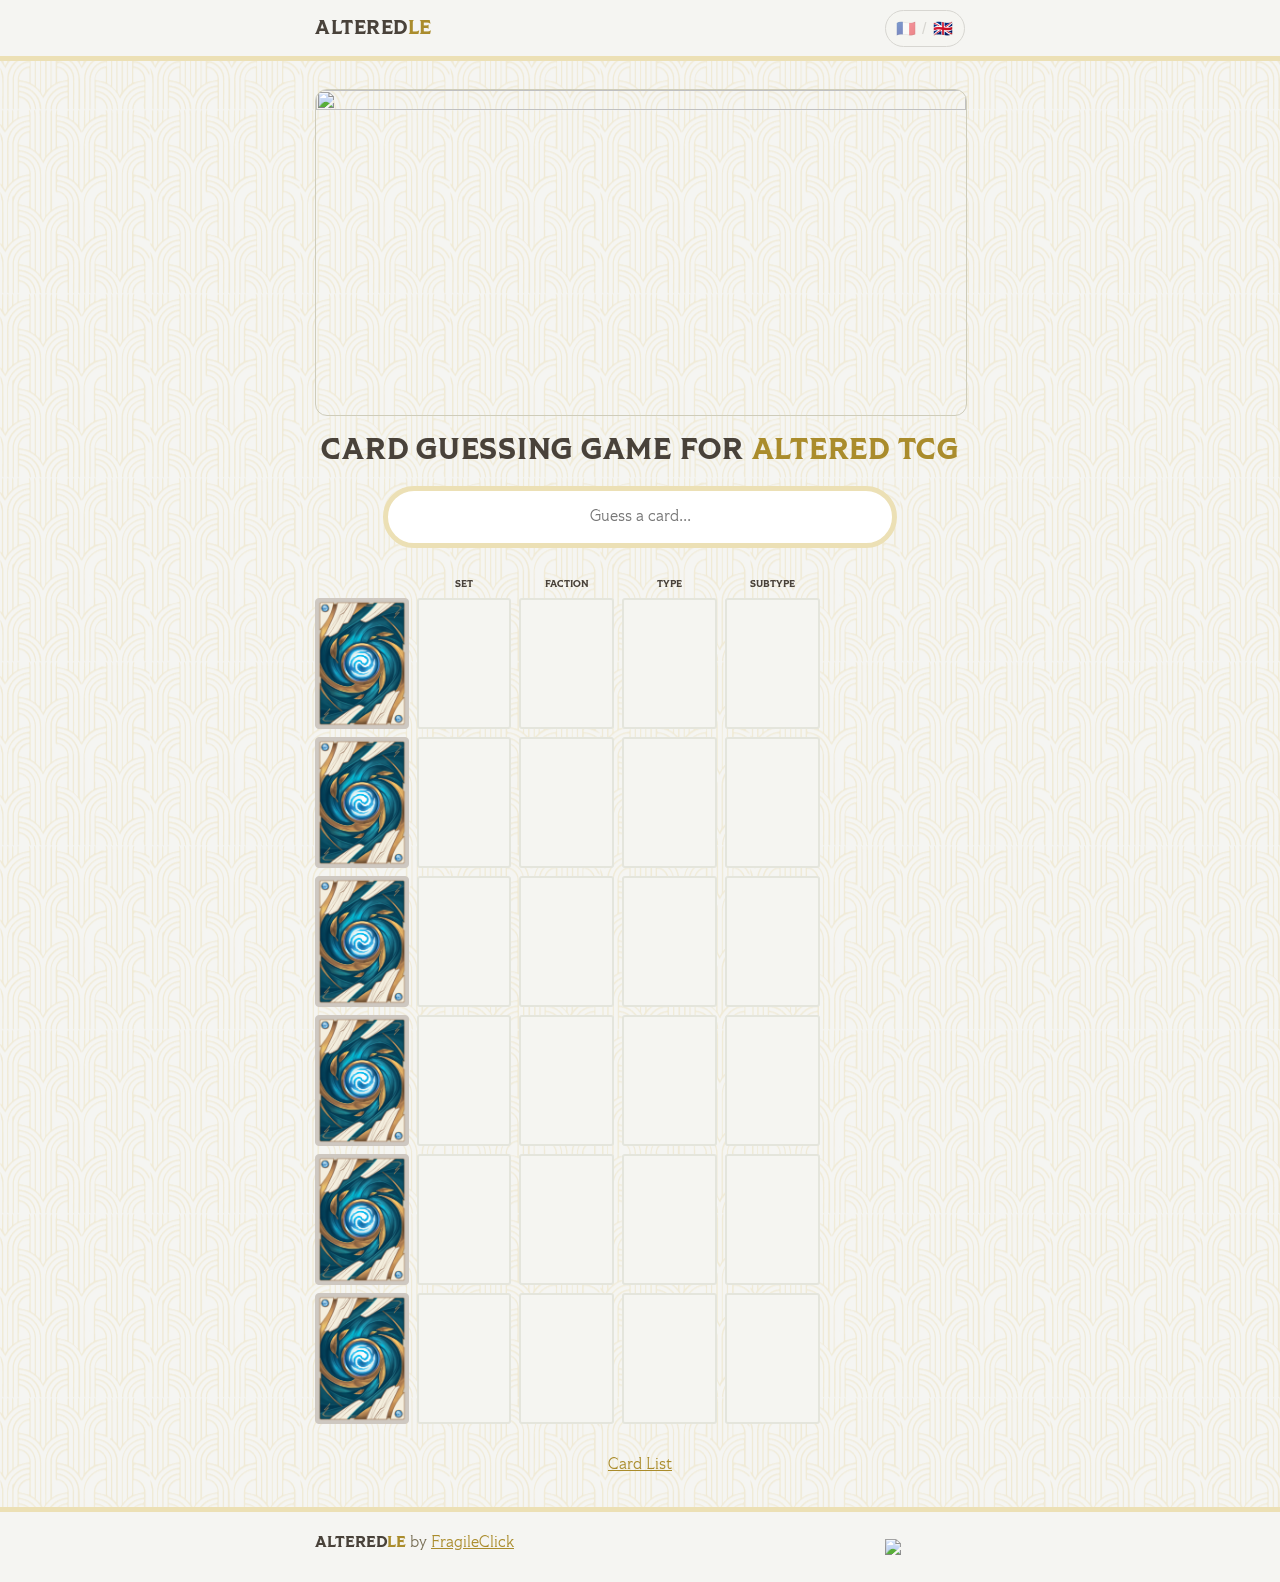
==== index.html @ fe7aeec9 "add true/false icon over card guess + translate player card list hint" ====
<!DOCTYPE html>
<html lang="en">

<head>
  <meta charset="UTF-8">
  <meta name="viewport" content="width=device-width, initial-scale=1, maximum-scale=1">
  <!-- Title & Style -->
  <title>Alteredle</title>
  <link rel="stylesheet" href="assets/style.css">
  <!-- Icons -->
  <link rel="icon" href="assets/icon.svg" type="image/x-icon">
  <link rel="apple-touch-icon" href="assets/icon.png">
  <!-- PWA -->
  <link rel="manifest" href="manifest.json">
  <meta name="mobile-web-app-capable" content="yes">
  <meta name="apple-mobile-web-app-capable" content="yes">
  <meta name="apple-mobile-web-app-title" content="Alteredle">
  <meta name="theme-color" content="#f5f5f1">
  <!-- Link embed summary -->
  <meta property="og:title" content="Alteredle">
  <meta property="og:description" content="Card guessing game for Altered TCG. Jeu de devinettes de cartes pour Altered TCG.">
  <meta property="og:url" content="https://fragileclick.github.io/Alteredle">
  <meta property="og:image" content="https://fragileclick.github.io/Alteredle/docs/banner.jpg">
  <meta name="twitter:card" content="summary_large_image">
</head>
<body>
  <header>
    <div class="header-content">
      <h1 class="title"><span class="title1">Altered</span><span class="title2">le</span></h1>
      <button id="language_toggle" onclick="toggleLanguage()">
        <span id="language_toggle_fr">🇫🇷</span>
        <span> / </span>
        <span id="language_toggle_en">🇬🇧</span>
      </button>
    </div>
  </header>
  <div id="game">
    <img class="banner-img" src="https://cdn.alteredcore.org/illustrations_hd/CORE/ALT_CORE_B_OR_09_C_FRAMELESS_T1.jpg">
    <h1><span id="hero_text" class="title1"></span><span class="title2">Altered TCG</span></h1>
    <div class="player-input">
      <input id="game_search_input" type="text" oninput="player_search(self)">
      <ul id="game_search_autocomplete" class="player-input-autocomplete hidden"></ul>
      <div id="countdown" class="hidden">
        <p id="countdown_title"></p>
        <h1 id="countdown_timer">0h 0m 0s</h1>
      </div>
    </div>
    <div id="gameBoard" class="game-board">

      <!-- HEADER -->
      <div><p class="game-col-header"></p></div>
      <div><p class="game-col-header" id="game_board_header_set"></p></div>
      <div><p class="game-col-header" id="game_board_header_faction"></p></div>
      <div><p class="game-col-header" id="game_board_header_type"></p></div>
      <div><p class="game-col-header" id="game_board_header_subtype"></p></div>
      <!-- ROW 1 -->
      <div id="game_guess_1" class="game-board-cell guess"><img id="game_guess_card_icon_1"><img id="game_guess_card_1" src="assets/cardback.webp"></div>
      <div id="game_tile_set_1" class="game-board-cell set"><img id="game_guess_set_1"></div>
      <div id="game_tile_faction_1" class="game-board-cell faction"><img id="game_guess_faction_1"></div>
      <div id="game_tile_type_1" class="game-board-cell type"><p id="game_guess_type_1"></p></div>
      <div id="game_tile_subtype_1" class="game-board-cell subtype"><p id="game_guess_subtype_1"></p></div>
      <!-- ROW 2 -->
      <div id="game_guess_2" class="game-board-cell guess"><img id="game_guess_card_icon_2"><img id="game_guess_card_2" src="assets/cardback.webp"></div>
      <div id="game_tile_set_2" class="game-board-cell set"><img id="game_guess_set_2"></div>
      <div id="game_tile_faction_2" class="game-board-cell faction"><img id="game_guess_faction_2"></div>
      <div id="game_tile_type_2" class="game-board-cell type"><p id="game_guess_type_2"></p></div>
      <div id="game_tile_subtype_2" class="game-board-cell subtype"><p id="game_guess_subtype_2"></p></div>
      <!-- ROW 3 -->
      <div id="game_guess_3" class="game-board-cell guess"><img id="game_guess_card_icon_3"><img id="game_guess_card_3" src="assets/cardback.webp"></div>
      <div id="game_tile_set_3" class="game-board-cell set"><img id="game_guess_set_3"></div>
      <div id="game_tile_faction_3" class="game-board-cell faction"><img id="game_guess_faction_3"></div>
      <div id="game_tile_type_3" class="game-board-cell type"><p id="game_guess_type_3"></p></div>
      <div id="game_tile_subtype_3" class="game-board-cell subtype"><p id="game_guess_subtype_3"></p></div>
      <!-- ROW 4 -->
      <div id="game_guess_4" class="game-board-cell guess"><img id="game_guess_card_icon_4"><img id="game_guess_card_4" src="assets/cardback.webp"></div>
      <div id="game_tile_set_4" class="game-board-cell set"><img id="game_guess_set_4"></div>
      <div id="game_tile_faction_4" class="game-board-cell faction"><img id="game_guess_faction_4"></div>
      <div id="game_tile_type_4" class="game-board-cell type"><p id="game_guess_type_4"></p></div>
      <div id="game_tile_subtype_4" class="game-board-cell subtype"><p id="game_guess_subtype_4"></p></div>
      <!-- ROW 5 -->
      <div id="game_guess_5" class="game-board-cell guess"><img id="game_guess_card_icon_5"><img id="game_guess_card_5" src="assets/cardback.webp"></div>
      <div id="game_tile_set_5" class="game-board-cell set"><img id="game_guess_set_5"></div>
      <div id="game_tile_faction_5" class="game-board-cell faction"><img id="game_guess_faction_5"></div>
      <div id="game_tile_type_5" class="game-board-cell type"><p id="game_guess_type_5"></p></div>
      <div id="game_tile_subtype_5" class="game-board-cell subtype"><p id="game_guess_subtype_5"></p></div>
      <!-- ROW 6 -->
      <div id="game_guess_6" class="game-board-cell guess"><img id="game_guess_card_icon_6"><img id="game_guess_card_6" src="assets/cardback.webp"></div>
      <div id="game_tile_set_6" class="game-board-cell set"><img id="game_guess_set_6"></div>
      <div id="game_tile_faction_6" class="game-board-cell faction"><img id="game_guess_faction_6"></div>
      <div id="game_tile_type_6" class="game-board-cell type"><p id="game_guess_type_6"></p></div>
      <div id="game_tile_subtype_6" class="game-board-cell subtype"><p id="game_guess_subtype_6"></p></div>

    </div>
    <div><a id="player_hint" href="https://github.com/FragileClick/Alteredle#card-list"></a></div>
    <div id="game_result_success" class="game_result hidden">
      <h1 id="result_title_success" class="title1"></h1>
      <p id="result_subtitle_success"></p>
      <img id="game_result_img_success" src="assets/cardback.webp">
    </div>
    <div id="game_result_failure" class="game_result hidden">
      <h1 id="result_title_failure" class="title1">So close!</h1>
      <p id="result_subtitle_failure"></p>
      <img id="game_result_img_failure" src="assets/cardback.webp">
    </div>
    <div id="share_button" onclick="shareScore()" class="hidden"></div>
  </div>
  <footer>
    <div class="header-content">
      <p><b><span class="title1">ALTERED</span><span class="title2">LE</span></b> <span
          id="footer_attribution_article"></span> <a href="https://github.com/FragileClick/Alteredle" target="_blank" rel="noopener noreferrer">FragileClick</a></p>
      <img src="https://cdn.alteredcore.org/marketing/fan_content/LOGO_ALTERED_BLACK_WATERMARK.png" class="watermark">
    </div>
  </footer>
</body>
<script type="text/javascript" src="js/fuse.js"></script>
<script type="text/javascript" src="js/lib.js"></script>
<script type="text/javascript" src="js/db.js"></script>
<script type="text/javascript" src="js/countdown.js"></script>
<script type="text/javascript" src="js/main.js"></script>
</html>
---- assets/style.css ----
@font-face {
    font-family: Tiller;
    font-style: normal;
    font-weight: 400;
    font-display: swap;
    src: url(font-regular.woff2) format("woff2");
}

@font-face {
    font-family: Tiller;
    font-style: normal;
    font-weight: 600;
    font-display: swap;
    src: url(font-bold.woff2) format("woff2");
}

html {
    background-color: rgb(245, 245, 242);
    font-family: Tiller, sans-serif;
}

body {
    background-position: left bottom;
    background-position-x: left;
    background-position-y: bottom;
    background-repeat: repeat;
    background-image: url(bg.png);
    margin: 0px;
    text-align: center;
}

header {
    position: sticky;
    top: 0;
    width: 100%;
    height: 56px;
    text-align: center;
    align-content: center;
    display: flex;
    justify-content: center;
    align-items: center;
    background-color: rgb(245, 245, 242);
    border-bottom: 5px solid rgb(236, 224, 181);
    z-index: 3;
}

.header-content {
    text-align: center;
    align-content: center;
    display: flex;
    justify-content: center;
    align-items: center;
    width: 650px;
    height: 100%;
    position: relative;
    margin: 0 1em;
}

footer {
    width: 100%;
    height: 70px;
    text-align: center;
    align-content: center;
    display: flex;
    justify-content: center;
    align-items: center;
    background-color: rgb(245, 245, 242);
    border-top: 5px solid rgb(236, 224, 181);
}

footer p {
    transform: translateY(-4px);
    position: absolute;
    left: 0;
}

#game {
    margin: 0 auto;
    padding-top: 1.75em;
    max-width: 650px;
    padding-left: 1em;
    padding-right: 1em;
    padding-bottom: 2em;
    justify-items: center;
}

img {
    width: 100%;
}

.banner-img {
    border-radius: 12px;
    border-width: 1px;
    border-style: solid;
    border-color: #ceccba;
    aspect-ratio: 2;
    object-fit: cover;
    object-position: 0 30%;
}

h1 {
    font-size: 2rem;
    font-weight: 600;
    text-transform: uppercase;
    line-height: 1;
    letter-spacing: .025em;
    color: #49423a;
    font-size: 30px;
}

p {
    color:#786f56;
    margin: 0px;
}

.title {
    font-size: 1.25em;
    position: absolute;
    left: 0;
}
.title1 {
    color: #49423a;
}
.title2 {
    color: #aa8c2c;
}

hr {
    border: 1px solid #49423a;
    border-radius: 20px;
    margin: 2em 0px;
}

.game-board {
    display: grid;
    grid-template-columns: repeat(5, 1fr); 
    gap: 8px;
    margin-top: 7em;
    margin-bottom: 2em;
    max-width: 500px;
}

.game-col-header {
    color: #49423a;
    font-size: 10px;
    font-weight: 600;
}

.game-board-cell {
    border-radius: 3px;
    align-content: center;
    justify-content: center;
    align-items: center;
    border: 2px solid #e4e5dc;
    background-color: #f5f5f1;
    font-size: 8px;
    aspect-ratio: calc(2.5/3.5);

    -webkit-transition: background-color 500ms linear;
    -ms-transition: background-color 500ms linear;
    transition: background-color 500ms linear;
}

.game-board-cell.guess {
    background: none;
    border: none;
    display: flex;
    align-items: center;
    justify-content: center;
    position: static;
}
.game-board-cell.guess img {
    border-radius: 3px;
}
.game-board-cell.guess .icon {
    width: 32px;
    position: absolute;
    border-radius: 100%;
    border-style: solid;
    border-width: 2px;
}

.game-board-cell.set {

}
.game-board-cell.set img {
}
.game-board-cell.faction {
    align-items: start;
}
.game-board-cell.faction img {
    width: 60%;
}
.type {
    text-transform: uppercase;
    font-weight: bold;
    color: #49423a;
}
.subtype {
    text-transform: uppercase;
    font-weight: bold;
    color: #49423a;
}

.player-input {
    justify-items: center;
    position: absolute;
    left: 1em;
    right: 1em;
    z-index: 2;
}

.player-input input {
    width: 92%;
    max-width: 500px;
    height: 50px;
    font-family: 'Tiller';
    border: 5px solid rgb(236, 224, 181);
    border-radius: 50px;
    text-align: center;
    font-size: 16px;
}

.player-input-autocomplete {
    width: 83%;
    max-width: 400px;
    list-style: none;
    padding: 0px;
    margin: -1px auto 0 auto;
    border: 4px solid rgb(236, 224, 181);
    border-top: 0;
}

.player-input-autocomplete li {
    align-content: center;
    background-color: rgb(245, 245, 242);
    cursor: pointer;
    cursor: pointer;
    padding: 7px;
    display: flex;
    gap: 14px;
    align-items: center;
    height: 60px;
}

.player-input-autocomplete li.selected {
    background-color: #e4e5dc;
}
.player-input-autocomplete li:hover {
    background-color: #e4e5dc;
}
.player-input-autocomplete li img {
    width: 40px;
    object-fit: contain;
    object-position: center center;
}

.hidden {
    display: none;
}

.translucent {
    filter: opacity(0.5);
}

input:focus,
select:focus,
textarea:focus,
button:focus {
    outline: none;
}

.true {
    background-color: #c8ecc8;
    border-color: #4d844d;
}
.false {
    background-color: #f1c0c0;
    border-color: #c73d3d;
}
.partial {
    background-color: #f1f1c0;
    border-color: #c7c03d;
}

.game_result img {
    max-width: 350px;
    border-radius: 14px;
    filter: drop-shadow(0 0 0.75rem gray);
}
.game_result h1 {
    margin-bottom: 0px;
}
.game_result p {
    margin: 8px 0 1.5em 0;
}
#countdown h1 {
    margin: 8px 0;
}
#countdown p {
    margin: 0 0 8px 0;
}

a {
    color: #aa8c2c;
}

.watermark {
    width: 80px;
    margin-left: 0.25em;
    position: absolute;
    right: 0;
}

#language_toggle {
    border: 1px solid #d7d6d1;
    border-radius: 4em;
    background-color: #f5f5f1;
    color: #d7d6d1;
    cursor: pointer;
    position: absolute;
    right: 0;
    font-size: 16px;
    padding: 8px 10px;
    letter-spacing: 1px;
}

#language_toggle:hover {
    background-color: #ecebe8;
}

#share_button {
    border: 4px solid #e4e5dc;
    color: #625948;
    padding: .625rem 1.25rem;
    background-color: #f5f5f1;
    font-weight: bold;
    padding: 12px 24px;
    border-radius: 16px 8px;
    cursor: pointer;
    -webkit-transition: border-radius 200ms linear;
    -ms-transition: border-radius 200ms linear;
    transition: border-radius 200ms linear;
    margin-top: 1.5em;
}
#share_button:hover {
    border-color: #e5cf87;
    border-top-left-radius: 3px;
    border-bottom-right-radius: 3px;
}
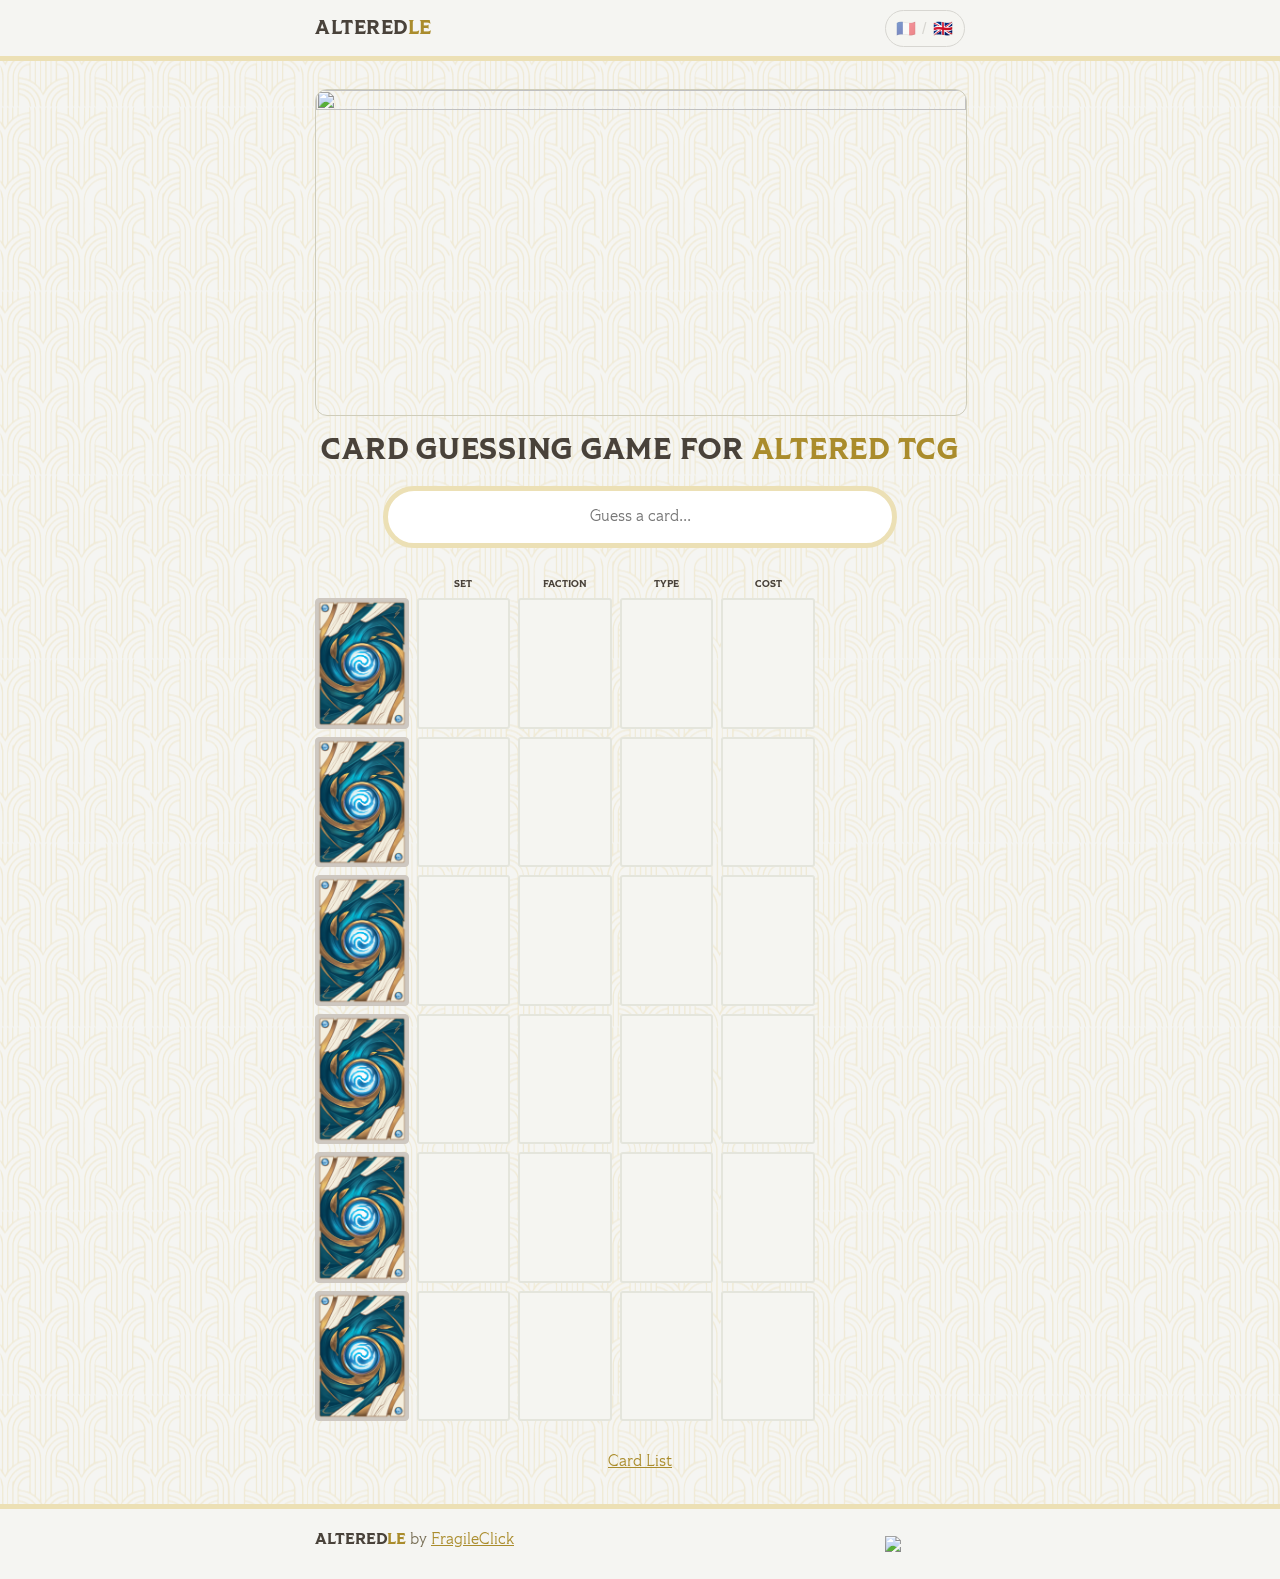
==== commit 98f74050: "add hand/reserve cost + type combo tile + code refactor" ====
--- a/index.html
+++ b/index.html
@@ -10,6 +10,7 @@
   <!-- Icons -->
   <link rel="icon" href="assets/icon.svg" type="image/x-icon">
   <link rel="apple-touch-icon" href="assets/icon.png">
+  <link rel="stylesheet" href="/assets/alteredicons.css">
   <!-- PWA -->
   <link rel="manifest" href="manifest.json">
   <meta name="mobile-web-app-capable" content="yes">
@@ -36,7 +37,7 @@
   </header>
   <div id="game">
     <img class="banner-img" src="https://cdn.alteredcore.org/illustrations_hd/CORE/ALT_CORE_B_OR_09_C_FRAMELESS_T1.jpg">
-    <h1><span id="hero_text" class="title1"></span><span class="title2">Altered TCG</span></h1>
+    <h1 id="hero_text_title"><span id="hero_text" class="title1"></span><span class="title2">Altered TCG</span></h1>
     <div class="player-input">
       <input id="game_search_input" type="text" oninput="player_search(self)">
       <ul id="game_search_autocomplete" class="player-input-autocomplete hidden"></ul>
@@ -45,50 +46,7 @@
         <h1 id="countdown_timer">0h 0m 0s</h1>
       </div>
     </div>
-    <div id="gameBoard" class="game-board">
-
-      <!-- HEADER -->
-      <div><p class="game-col-header"></p></div>
-      <div><p class="game-col-header" id="game_board_header_set"></p></div>
-      <div><p class="game-col-header" id="game_board_header_faction"></p></div>
-      <div><p class="game-col-header" id="game_board_header_type"></p></div>
-      <div><p class="game-col-header" id="game_board_header_subtype"></p></div>
-      <!-- ROW 1 -->
-      <div id="game_guess_1" class="game-board-cell guess"><img id="game_guess_card_icon_1"><img id="game_guess_card_1" src="assets/cardback.webp"></div>
-      <div id="game_tile_set_1" class="game-board-cell set"><img id="game_guess_set_1"></div>
-      <div id="game_tile_faction_1" class="game-board-cell faction"><img id="game_guess_faction_1"></div>
-      <div id="game_tile_type_1" class="game-board-cell type"><p id="game_guess_type_1"></p></div>
-      <div id="game_tile_subtype_1" class="game-board-cell subtype"><p id="game_guess_subtype_1"></p></div>
-      <!-- ROW 2 -->
-      <div id="game_guess_2" class="game-board-cell guess"><img id="game_guess_card_icon_2"><img id="game_guess_card_2" src="assets/cardback.webp"></div>
-      <div id="game_tile_set_2" class="game-board-cell set"><img id="game_guess_set_2"></div>
-      <div id="game_tile_faction_2" class="game-board-cell faction"><img id="game_guess_faction_2"></div>
-      <div id="game_tile_type_2" class="game-board-cell type"><p id="game_guess_type_2"></p></div>
-      <div id="game_tile_subtype_2" class="game-board-cell subtype"><p id="game_guess_subtype_2"></p></div>
-      <!-- ROW 3 -->
-      <div id="game_guess_3" class="game-board-cell guess"><img id="game_guess_card_icon_3"><img id="game_guess_card_3" src="assets/cardback.webp"></div>
-      <div id="game_tile_set_3" class="game-board-cell set"><img id="game_guess_set_3"></div>
-      <div id="game_tile_faction_3" class="game-board-cell faction"><img id="game_guess_faction_3"></div>
-      <div id="game_tile_type_3" class="game-board-cell type"><p id="game_guess_type_3"></p></div>
-      <div id="game_tile_subtype_3" class="game-board-cell subtype"><p id="game_guess_subtype_3"></p></div>
-      <!-- ROW 4 -->
-      <div id="game_guess_4" class="game-board-cell guess"><img id="game_guess_card_icon_4"><img id="game_guess_card_4" src="assets/cardback.webp"></div>
-      <div id="game_tile_set_4" class="game-board-cell set"><img id="game_guess_set_4"></div>
-      <div id="game_tile_faction_4" class="game-board-cell faction"><img id="game_guess_faction_4"></div>
-      <div id="game_tile_type_4" class="game-board-cell type"><p id="game_guess_type_4"></p></div>
-      <div id="game_tile_subtype_4" class="game-board-cell subtype"><p id="game_guess_subtype_4"></p></div>
-      <!-- ROW 5 -->
-      <div id="game_guess_5" class="game-board-cell guess"><img id="game_guess_card_icon_5"><img id="game_guess_card_5" src="assets/cardback.webp"></div>
-      <div id="game_tile_set_5" class="game-board-cell set"><img id="game_guess_set_5"></div>
-      <div id="game_tile_faction_5" class="game-board-cell faction"><img id="game_guess_faction_5"></div>
-      <div id="game_tile_type_5" class="game-board-cell type"><p id="game_guess_type_5"></p></div>
-      <div id="game_tile_subtype_5" class="game-board-cell subtype"><p id="game_guess_subtype_5"></p></div>
-      <!-- ROW 6 -->
-      <div id="game_guess_6" class="game-board-cell guess"><img id="game_guess_card_icon_6"><img id="game_guess_card_6" src="assets/cardback.webp"></div>
-      <div id="game_tile_set_6" class="game-board-cell set"><img id="game_guess_set_6"></div>
-      <div id="game_tile_faction_6" class="game-board-cell faction"><img id="game_guess_faction_6"></div>
-      <div id="game_tile_type_6" class="game-board-cell type"><p id="game_guess_type_6"></p></div>
-      <div id="game_tile_subtype_6" class="game-board-cell subtype"><p id="game_guess_subtype_6"></p></div>
+    <div id="game_board" class="game-board">
 
     </div>
     <div><a id="player_hint" href="https://github.com/FragileClick/Alteredle#card-list"></a></div>
--- a/assets/style.css
+++ b/assets/style.css
@@ -78,8 +78,8 @@
     margin: 0 auto;
     padding-top: 1.75em;
     max-width: 650px;
-    padding-left: 1em;
-    padding-right: 1em;
+    padding-left: 0.75em;
+    padding-right: 0.75em;
     padding-bottom: 2em;
     justify-items: center;
 }
@@ -124,16 +124,18 @@
 .title2 {
     color: #aa8c2c;
 }
-
 hr {
     border: 1px solid #49423a;
     border-radius: 20px;
     margin: 2em 0px;
 }
+#hero_text_title {
+    padding: 0 5px;
+}
 
 .game-board {
     display: grid;
-    grid-template-columns: repeat(5, 1fr); 
+    grid-template-columns: repeat(5, 1fr);
     gap: 8px;
     margin-top: 7em;
     margin-bottom: 2em;
@@ -144,6 +146,7 @@
     color: #49423a;
     font-size: 10px;
     font-weight: 600;
+    text-transform: uppercase;
 }
 
 .game-board-cell {
@@ -153,53 +156,68 @@
     align-items: center;
     border: 2px solid #e4e5dc;
     background-color: #f5f5f1;
-    font-size: 8px;
-    aspect-ratio: calc(2.5/3.5);
-
-    -webkit-transition: background-color 500ms linear;
-    -ms-transition: background-color 500ms linear;
-    transition: background-color 500ms linear;
+    font-size: 7px;
+    /* aspect-ratio: calc(2.5/3.5); */
+    overflow: hidden;
 }
 
 .game-board-cell.guess {
+    display: flex;
+    align-items: center;
+    justify-content: center;
+    position: relative;
+    text-transform: uppercase;
+    font-weight: bold;
     background: none;
     border: none;
-    display: flex;
-    align-items: center;
-    justify-content: center;
-    position: static;
+
 }
 .game-board-cell.guess img {
     border-radius: 3px;
 }
 .game-board-cell.guess .icon {
-    width: 32px;
+    width: 28px;
     position: absolute;
     border-radius: 100%;
     border-style: solid;
     border-width: 2px;
 }
-
-.game-board-cell.set {
-
-}
 .game-board-cell.set img {
+    filter: drop-shadow(0px 0px 2px gray);
 }
 .game-board-cell.faction {
     align-items: start;
 }
 .game-board-cell.faction img {
-    width: 60%;
-}
-.type {
+    width: 70%;
+    filter: drop-shadow(0px 0px 2px gray);
+}
+.game-board-cell.type .container {
+    display: grid;
+    grid-template-columns: 1fr;
+    height: 100%;
+    width: 100%;
+}
+.game-board-cell.type .container p {
     text-transform: uppercase;
     font-weight: bold;
     color: #49423a;
-}
-.subtype {
-    text-transform: uppercase;
+    align-content: center;
+    font-size: 9px;
+}
+.game-board-cell.cost .container {
+    display: grid;
+    grid-template-columns: 1fr;
+    height: 100%;
+    width: 100%;
+}
+.cost_value {
+    font-size: 16px;
     font-weight: bold;
     color: #49423a;
+    text-transform: uppercase;
+    align-content: center;
+    letter-spacing: 3px;
 }
 
 .player-input {
@@ -281,6 +299,9 @@
 .partial {
     background-color: #f1f1c0;
     border-color: #c7c03d;
+}
+.neither {
+    border-color: #786f56;
 }
 
 .game_result img {
@@ -347,4 +368,4 @@
     border-color: #e5cf87;
     border-top-left-radius: 3px;
     border-bottom-right-radius: 3px;
-}+}
--- a/assets/alteredicons.css
+++ b/assets/alteredicons.css
@@ -0,0 +1,252 @@
+@charset "utf-8";
+
+.fa-kit.fa-alt-wchampion,
+.fak.fa-alt-wchampion {
+  --fa: "\e038";
+}
+.fa-kit.fa-alt-wchampion2,
+.fak.fa-alt-wchampion2 {
+  --fa: "\e039";
+}
+.fa-kit.fa-altered-0,
+.fak.fa-altered-0 {
+  --fa: "\e022";
+}
+.fa-kit.fa-altered-1,
+.fak.fa-altered-1 {
+  --fa: "\e01b";
+}
+.fa-kit.fa-altered-2,
+.fak.fa-altered-2 {
+  --fa: "\e01a";
+}
+.fa-kit.fa-altered-3,
+.fak.fa-altered-3 {
+  --fa: "\e019";
+}
+.fa-kit.fa-altered-4,
+.fak.fa-altered-4 {
+  --fa: "\e020";
+}
+.fa-kit.fa-altered-5,
+.fak.fa-altered-5 {
+  --fa: "\e01c";
+}
+.fa-kit.fa-altered-6,
+.fak.fa-altered-6 {
+  --fa: "\e01e";
+}
+.fa-kit.fa-altered-7,
+.fak.fa-altered-7 {
+  --fa: "\e01d";
+}
+.fa-kit.fa-altered-8,
+.fak.fa-altered-8 {
+  --fa: "\e01f";
+}
+.fa-kit.fa-altered-9,
+.fak.fa-altered-9 {
+  --fa: "\e021";
+}
+.fa-kit.fa-altered-a,
+.fak.fa-altered-a {
+  --fa: "\e02e";
+}
+.fa-kit.fa-altered-c,
+.fak.fa-altered-c {
+  --fa: "\e028";
+}
+.fa-kit.fa-altered-d,
+.fak.fa-altered-d {
+  --fa: "\e029";
+}
+.fa-kit.fa-altered-f,
+.fak.fa-altered-f {
+  --fa: "\e030";
+}
+.fa-kit.fa-altered-g,
+.fak.fa-altered-g {
+  --fa: "\e033";
+}
+.fa-kit.fa-altered-h,
+.fak.fa-altered-h {
+  --fa: "\e023";
+}
+.fa-kit.fa-altered-i,
+.fak.fa-altered-i {
+  --fa: "\e02f";
+}
+.fa-kit.fa-altered-j,
+.fak.fa-altered-j {
+  --fa: "\e026";
+}
+.fa-kit.fa-altered-k,
+.fak.fa-altered-k {
+  --fa: "\e031";
+}
+.fa-kit.fa-altered-l,
+.fak.fa-altered-l {
+  --fa: "\e032";
+}
+.fa-kit.fa-altered-m,
+.fak.fa-altered-m {
+  --fa: "\e025";
+}
+.fa-kit.fa-altered-o,
+.fak.fa-altered-o {
+  --fa: "\e02d";
+}
+.fa-kit.fa-altered-p,
+.fak.fa-altered-p {
+  --fa: "\e02a";
+}
+.fa-kit.fa-altered-r,
+.fak.fa-altered-r {
+  --fa: "\e024";
+}
+.fa-kit.fa-altered-swirl,
+.fak.fa-altered-swirl {
+  --fa: "\e015";
+}
+.fa-kit.fa-altered-t,
+.fak.fa-altered-t {
+  --fa: "\e027";
+}
+.fa-kit.fa-altered-v,
+.fak.fa-altered-v {
+  --fa: "\e037";
+}
+.fa-kit.fa-altered-x,
+.fak.fa-altered-x {
+  --fa: "\e02c";
+}
+.fa-kit.fa-altered-z,
+.fak.fa-altered-z {
+  --fa: "\e034";
+}
+.fa-kit.fa-ax,
+.fak.fa-ax {
+  --fa: "\e007";
+}
+.fa-kit.fa-bga,
+.fak.fa-bga {
+  --fa: "\e011";
+}
+.fa-kit.fa-bgg-social,
+.fak.fa-bgg-social {
+  --fa: "\e00d";
+}
+.fa-kit.fa-booster-pack,
+.fak.fa-booster-pack {
+  --fa: "\e013";
+}
+.fa-kit.fa-br,
+.fak.fa-br {
+  --fa: "\e008";
+}
+.fa-kit.fa-collection,
+.fak.fa-collection {
+  --fa: "\e017";
+}
+.fa-kit.fa-display-box,
+.fak.fa-display-box {
+  --fa: "\e014";
+}
+.fa-kit.fa-ext-coreset,
+.fak.fa-ext-coreset {
+  --fa: "\e00f";
+}
+.fa-kit.fa-ext-kickstarter,
+.fak.fa-ext-kickstarter {
+  --fa: "\e00e";
+}
+.fa-kit.fa-gamegenic,
+.fak.fa-gamegenic {
+  --fa: "\e012";
+}
+.fa-kit.fa-ks-set-icon,
+.fak.fa-ks-set-icon {
+  --fa: "\e016";
+}
+.fa-kit.fa-ly,
+.fak.fa-ly {
+  --fa: "\e009";
+}
+.fa-kit.fa-mobile-notch-haptic,
+.fak.fa-mobile-notch-haptic {
+  --fa: "\e035";
+}
+.fa-kit.fa-mu,
+.fak.fa-mu {
+  --fa: "\e00a";
+}
+.fa-kit.fa-nej,
+.fak.fa-nej {
+  --fa: "\e03f";
+}
+.fa-kit.fa-or,
+.fak.fa-or {
+  --fa: "\e00b";
+}
+.fa-kit.fa-roc,
+.fak.fa-roc {
+  --fa: "\e03e";
+}
+.fa-kit.fa-sdu,
+.fak.fa-sdu {
+  --fa: "\e03d";
+}
+.fa-kit.fa-sky,
+.fak.fa-sky {
+  --fa: "\e03b";
+}
+.fa-kit.fa-starter-deck,
+.fak.fa-starter-deck {
+  --fa: "\e010";
+}
+.fa-kit.fa-tbf,
+.fak.fa-tbf {
+  --fa: "\e036";
+}
+.fa-kit.fa-wfm,
+.fak.fa-wfm {
+  --fa: "\e03a";
+}
+.fa-kit.fa-yz,
+.fak.fa-yz {
+  --fa: "\e00c";
+}
+.fa-kit,
+.fak {
+  --fa-family: "Font Awesome Kit";
+  --fa-style: 400;
+  --_fa-family: var(--fa-family, var(--fa-style-family, "Font Awesome Kit"));
+  -webkit-font-smoothing: antialiased;
+  -moz-osx-font-smoothing: grayscale;
+  display: var(--fa-display, inline-block);
+  font-family: var(--_fa-family);
+  font-style: normal;
+  font-synthesis: none;
+  font-variant: normal;
+  font-weight: var(--fa-style, 400);
+  line-height: 1;
+  text-align: center;
+  text-rendering: auto;
+  width: var(--fa-width, 1.25em);
+}
+.fa-kit:before,
+.fak:before {
+  content: var(--fa) / "";
+}
+@supports not (content: ""/"") {
+  .fa-kit:before,
+  .fak:before {
+    content: var(--fa);
+  }
+}
+@font-face {
+  font-family: Font Awesome Kit;
+  font-style: normal;
+  font-display: swap;
+  src: url("[data-uri]") format("woff2");
+}
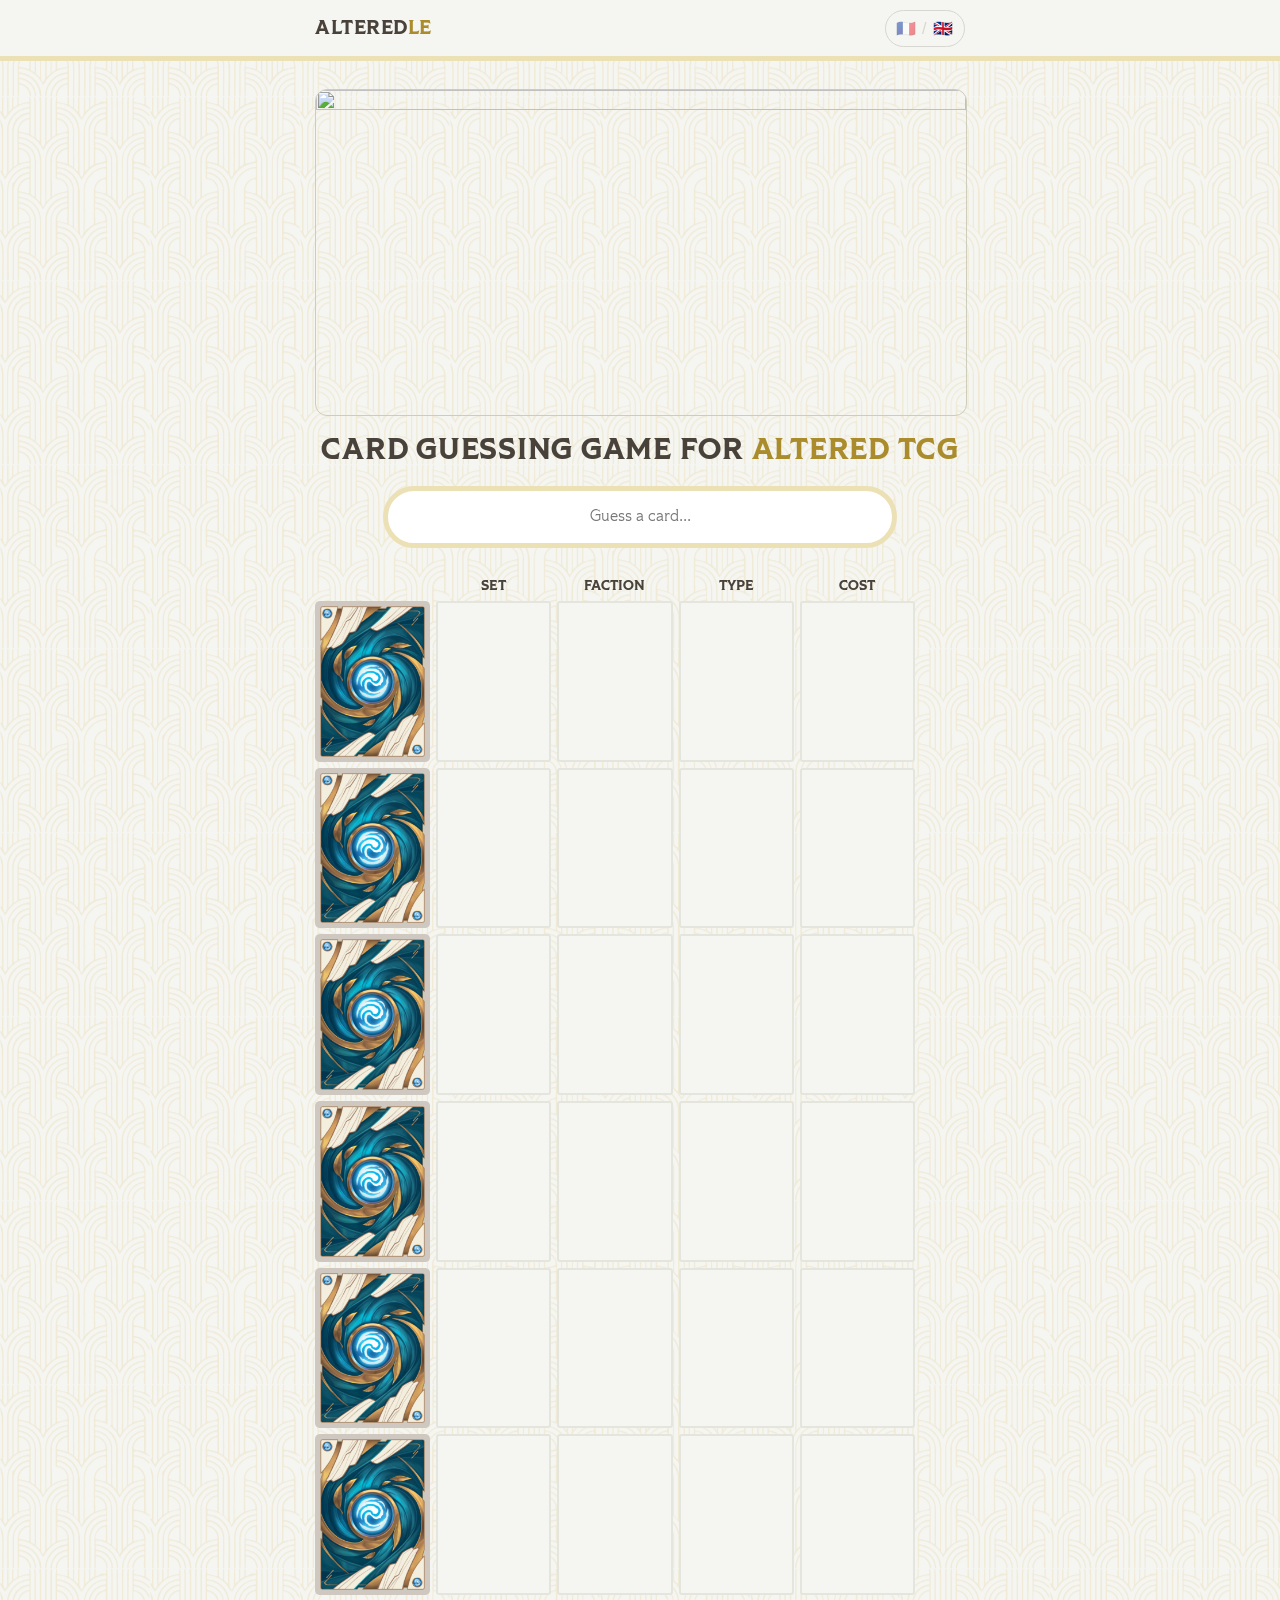
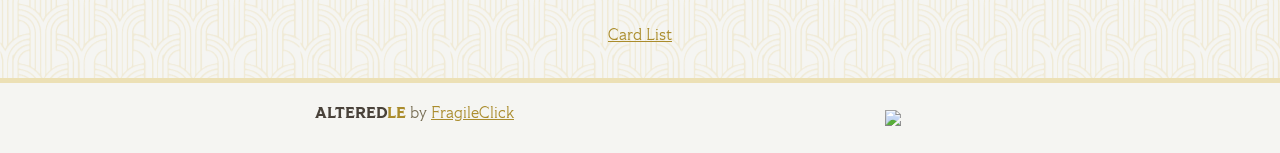
==== commit 6361e661: "implement share button + re-add card icons" ====
--- a/index.html
+++ b/index.html
@@ -10,7 +10,7 @@
   <!-- Icons -->
   <link rel="icon" href="assets/icon.svg" type="image/x-icon">
   <link rel="apple-touch-icon" href="assets/icon.png">
-  <link rel="stylesheet" href="/assets/alteredicons.css">
+  <link rel="stylesheet" href="assets/alteredicons.css">
   <!-- PWA -->
   <link rel="manifest" href="manifest.json">
   <meta name="mobile-web-app-capable" content="yes">
@@ -60,7 +60,7 @@
       <p id="result_subtitle_failure"></p>
       <img id="game_result_img_failure" src="assets/cardback.webp">
     </div>
-    <div id="share_button" onclick="shareScore()" class="hidden"></div>
+    <button id="share_button" class="hidden"><p id="share_button_text"></p></button>
   </div>
   <footer>
     <div class="header-content">
--- a/assets/style.css
+++ b/assets/style.css
@@ -136,15 +136,15 @@
 .game-board {
     display: grid;
     grid-template-columns: repeat(5, 1fr);
-    gap: 8px;
+    gap: 6px;
     margin-top: 7em;
     margin-bottom: 2em;
-    max-width: 500px;
+    max-width: 600px;
 }
 
 .game-col-header {
     color: #49423a;
-    font-size: 10px;
+    font-size: clamp(10px, 2cqw, 14px);
     font-weight: 600;
     text-transform: uppercase;
 }
@@ -176,7 +176,7 @@
     border-radius: 3px;
 }
 .game-board-cell.guess .icon {
-    width: 28px;
+    width: 40%;
     position: absolute;
     border-radius: 100%;
     border-style: solid;
@@ -203,7 +203,8 @@
     font-weight: bold;
     color: #49423a;
     align-content: center;
-    font-size: 9px;
+    font-size: clamp(8px, 2cqw, 14px);
+    padding: 2px;
 }
 .game-board-cell.cost .container {
     display: grid;
@@ -212,12 +213,12 @@
     width: 100%;
 }
 .cost_value {
-    font-size: 16px;
+    font-size: clamp(14px, 2.5cqw, 20px);
     font-weight: bold;
     color: #49423a;
     text-transform: uppercase;
     align-content: center;
-    letter-spacing: 3px;
+    letter-spacing: 2px;
 }
 
 .player-input {
@@ -369,3 +370,6 @@
     border-top-left-radius: 3px;
     border-bottom-right-radius: 3px;
 }
+#share_button_text {
+    font-family: Tiller;
+}
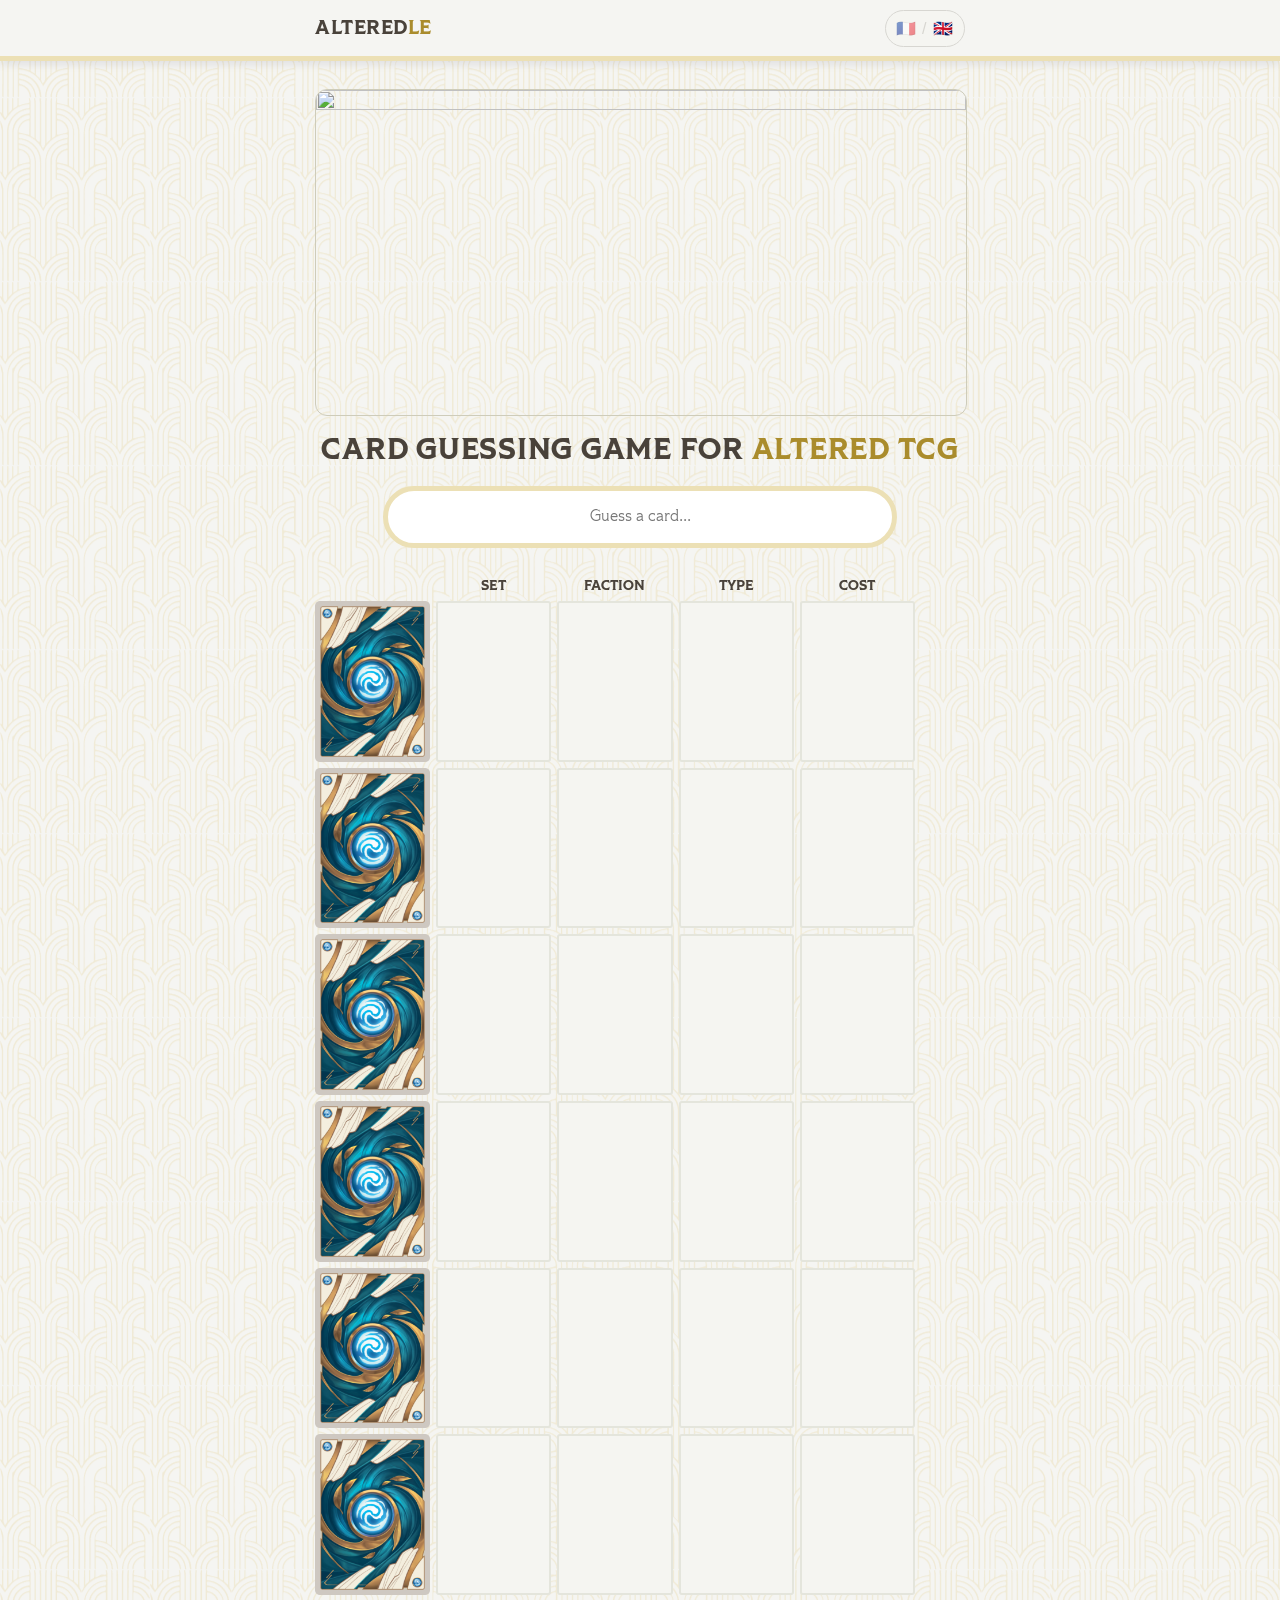
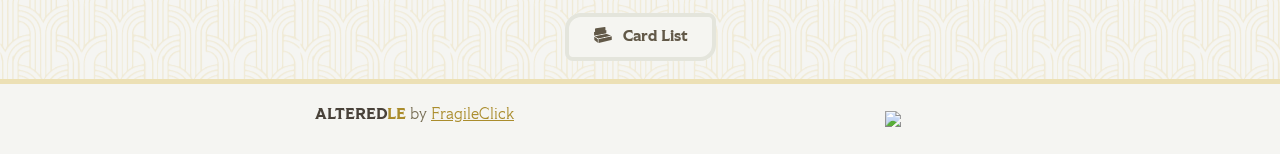
==== commit d27f1e6a: "add header dropshadow + style card list & share buttons + icons" ====
--- a/index.html
+++ b/index.html
@@ -47,9 +47,8 @@
       </div>
     </div>
     <div id="game_board" class="game-board">
-
     </div>
-    <div><a id="player_hint" href="https://github.com/FragileClick/Alteredle#card-list"></a></div>
+    <div><a id="player_hint" class="altered_button" href="https://github.com/FragileClick/Alteredle#card-list"></a></div>
     <div id="game_result_success" class="game_result hidden">
       <h1 id="result_title_success" class="title1"></h1>
       <p id="result_subtitle_success"></p>
@@ -60,7 +59,7 @@
       <p id="result_subtitle_failure"></p>
       <img id="game_result_img_failure" src="assets/cardback.webp">
     </div>
-    <button id="share_button" class="hidden"><p id="share_button_text"></p></button>
+    <button id="share_button" class="altered_button hidden"><p id="share_button_text" class="altered_button_text"></p></button>
   </div>
   <footer>
     <div class="header-content">
--- a/assets/style.css
+++ b/assets/style.css
@@ -42,6 +42,10 @@
     background-color: rgb(245, 245, 242);
     border-bottom: 5px solid rgb(236, 224, 181);
     z-index: 3;
+
+    box-shadow: var(--tw-ring-offset-shadow, 0 0 #0000), var(--tw-ring-shadow, 0 0 #0000), var(--tw-shadow);
+    --tw-shadow: 0px 4px 8px 0px rgba(16, 24, 64, .08);
+    --tw-shadow-colored: 0px 4px 8px 0px var(--tw-shadow-color);
 }
 
 .header-content {
@@ -351,7 +355,7 @@
     background-color: #ecebe8;
 }
 
-#share_button {
+.altered_button {
     border: 4px solid #e4e5dc;
     color: #625948;
     padding: .625rem 1.25rem;
@@ -364,12 +368,17 @@
     -ms-transition: border-radius 200ms linear;
     transition: border-radius 200ms linear;
     margin-top: 1.5em;
-}
-#share_button:hover {
+    text-decoration: none;
+}
+.altered_button:hover {
     border-color: #e5cf87;
     border-top-left-radius: 3px;
     border-bottom-right-radius: 3px;
 }
-#share_button_text {
+.altered_button_text {
     font-family: Tiller;
-}
+    font-size: clamp(14px, 2cqw, 16px);
+}
+i {
+    margin-right: 6px;
+}
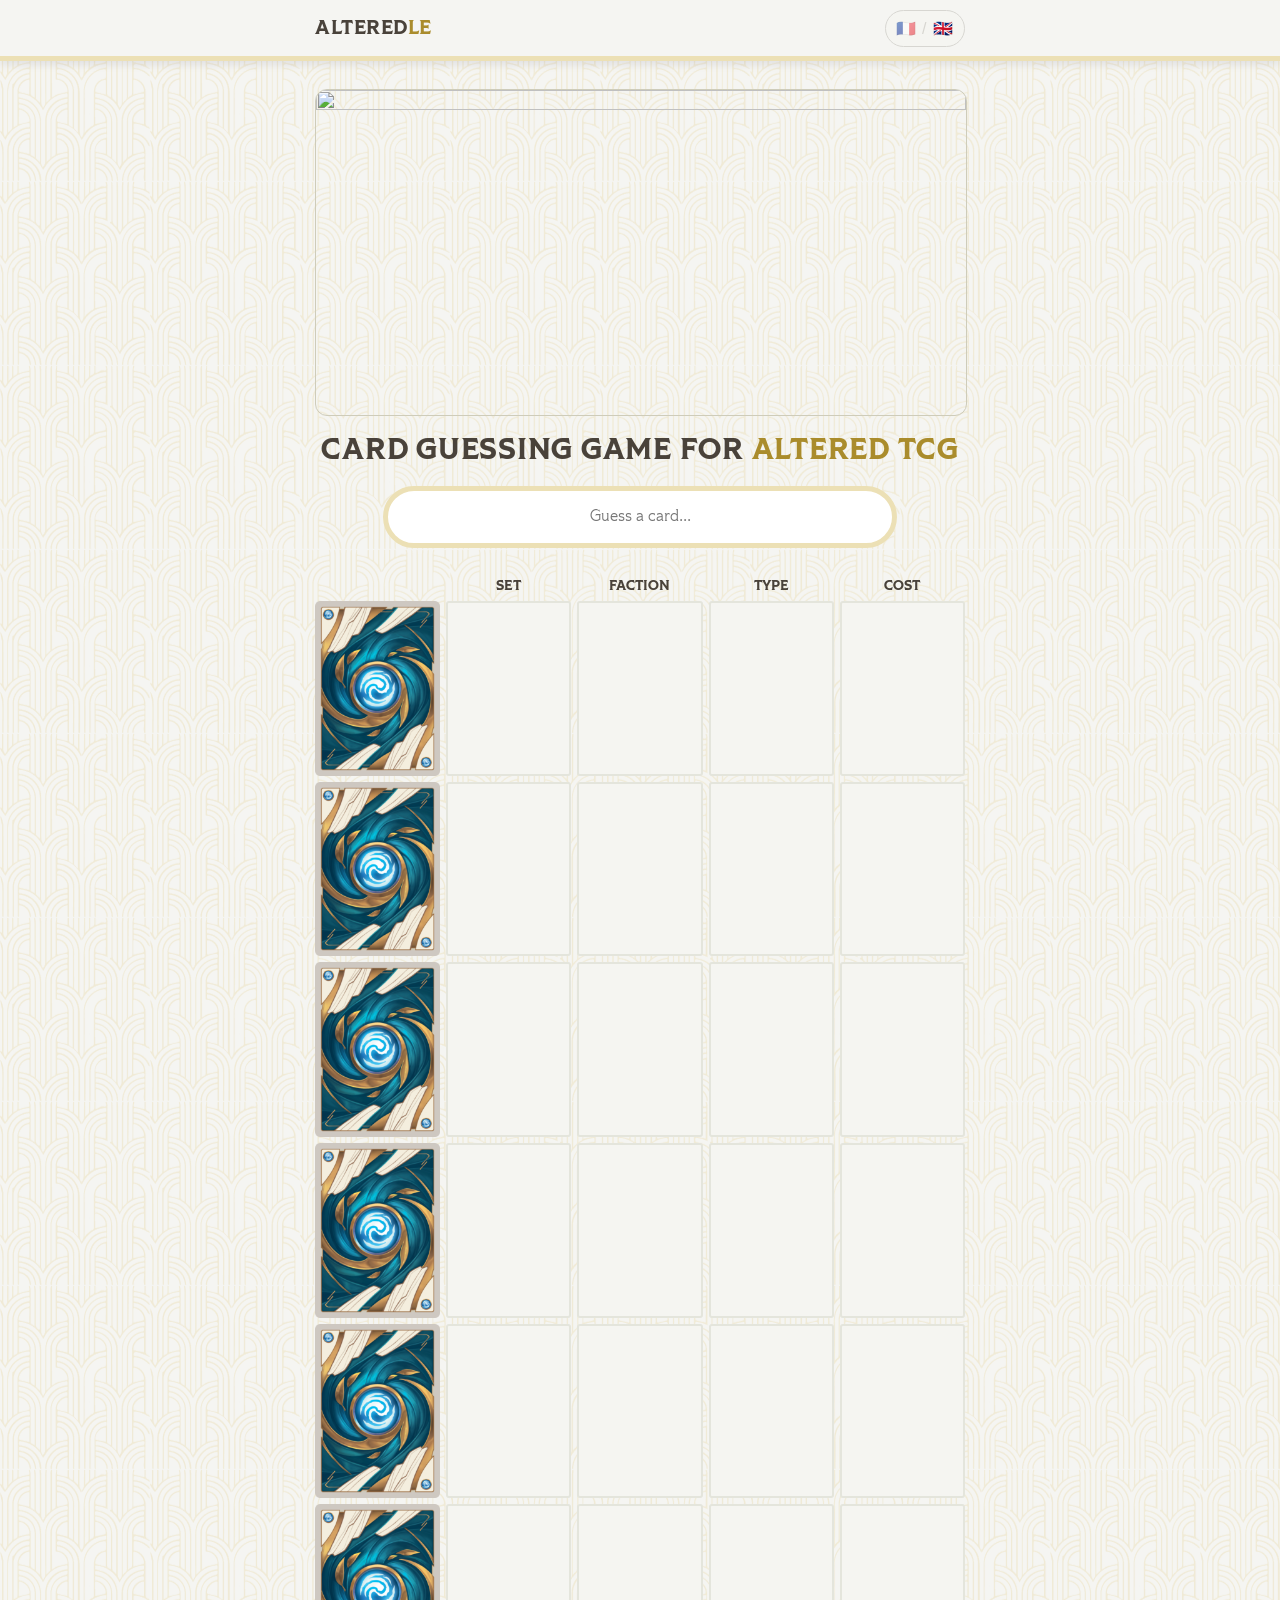
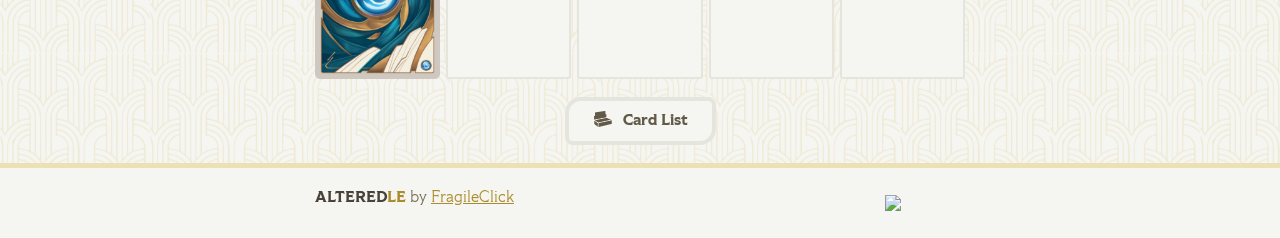
==== commit 7c7384b6: "fix share on firefox + add result card animation + readme correction" ====
--- a/index.html
+++ b/index.html
@@ -23,6 +23,8 @@
   <meta property="og:url" content="https://fragileclick.github.io/Alteredle">
   <meta property="og:image" content="https://fragileclick.github.io/Alteredle/docs/banner.jpg">
   <meta name="twitter:card" content="summary_large_image">
+  <!-- Report -->
+  <script src="https://cloud.umami.is/script.js" data-website-id="9b839b1e-deb3-499e-bdee-0bb36518a197"></script>
 </head>
 <body>
   <header>
@@ -49,16 +51,14 @@
     <div id="game_board" class="game-board">
     </div>
     <div><a id="player_hint" class="altered_button" href="https://github.com/FragileClick/Alteredle#card-list"></a></div>
-    <div id="game_result_success" class="game_result hidden">
-      <h1 id="result_title_success" class="title1"></h1>
-      <p id="result_subtitle_success"></p>
-      <img id="game_result_img_success" src="assets/cardback.webp">
-    </div>
-    <div id="game_result_failure" class="game_result hidden">
-      <h1 id="result_title_failure" class="title1">So close!</h1>
-      <p id="result_subtitle_failure"></p>
-      <img id="game_result_img_failure" src="assets/cardback.webp">
-    </div>
+    <div id="game_result" class="game_result hidden">
+      <h1 id="result_title" class="title1"></h1>
+      <p id="result_subtitle"></p>
+      <div id="result_card_container" onPointerEnter="cardAnimationStart(event)" onPointerMove="cardAnimationMove(event)" onPointerLeave="cardAnimationStop(event)">
+        <img id="game_result_img" src="assets/cardback.webp" draggable="false">
+        <div id="result_card_specular_overlay"></div>
+      </div>
+    </div>  
     <button id="share_button" class="altered_button hidden"><p id="share_button_text" class="altered_button_text"></p></button>
   </div>
   <footer>
@@ -73,5 +73,6 @@
 <script type="text/javascript" src="js/lib.js"></script>
 <script type="text/javascript" src="js/db.js"></script>
 <script type="text/javascript" src="js/countdown.js"></script>
+<script type="text/javascript" src="js/cardanimation.js"></script>
 <script type="text/javascript" src="js/main.js"></script>
 </html>
--- a/assets/style.css
+++ b/assets/style.css
@@ -143,7 +143,7 @@
     gap: 6px;
     margin-top: 7em;
     margin-bottom: 2em;
-    max-width: 600px;
+    /* max-width: 600px; */
 }
 
 .game-col-header {
@@ -185,6 +185,7 @@
     border-radius: 100%;
     border-style: solid;
     border-width: 2px;
+    border-color: transparent;
 }
 .game-board-cell.set img {
     filter: drop-shadow(0px 0px 2px gray);
@@ -197,24 +198,23 @@
     filter: drop-shadow(0px 0px 2px gray);
 }
 .game-board-cell.type .container {
-    display: grid;
-    grid-template-columns: 1fr;
     height: 100%;
     width: 100%;
 }
 .game-board-cell.type .container p {
+    height: 50%;
     text-transform: uppercase;
     font-weight: bold;
     color: #49423a;
     align-content: center;
     font-size: clamp(8px, 2cqw, 14px);
-    padding: 2px;
 }
 .game-board-cell.cost .container {
-    display: grid;
-    grid-template-columns: 1fr;
     height: 100%;
     width: 100%;
+}
+.game-board-cell.cost .container p {
+    height: 50%
 }
 .cost_value {
     font-size: clamp(14px, 2.5cqw, 20px);
@@ -249,9 +249,13 @@
     max-width: 400px;
     list-style: none;
     padding: 0px;
-    margin: -1px auto 0 auto;
+    margin: -4px auto 0 auto;
     border: 4px solid rgb(236, 224, 181);
     border-top: 0;
+    box-shadow: var(--tw-ring-offset-shadow, 0 0 #0000), var(--tw-ring-shadow, 0 0 #0000), var(--tw-shadow);
+    --tw-shadow: 0px 4px 8px 0px rgba(16, 24, 64, .08);
+    --tw-shadow-colored: 0px 4px 8px 0px var(--tw-shadow-color);
+    border-radius: 0 0 3px 3px;
 }
 
 .player-input-autocomplete li {
@@ -295,25 +299,48 @@
 
 .true {
     background-color: #c8ecc8;
-    border-color: #4d844d;
+    border-color: #4d844d !important;
 }
 .false {
     background-color: #f1c0c0;
-    border-color: #c73d3d;
+    border-color: #c73d3d !important;
 }
 .partial {
     background-color: #f1f1c0;
-    border-color: #c7c03d;
+    border-color: #c7c03d !important;
 }
 .neither {
-    border-color: #786f56;
-}
-
+    border-color: #786f56 !important;
+}
+.game_result {
+    perspective: 800px;
+}
 .game_result img {
+    transform: scale(1.025);
+}
+#result_card_container {
+    margin: 0 auto;
+    position: relative;
+    border-radius: 14px;
+    overflow: hidden;
+    filter: drop-shadow(0 0 0.75rem gray);
     max-width: 350px;
-    border-radius: 14px;
-    filter: drop-shadow(0 0 0.75rem gray);
-}
+    transition: all 0.2s ease-out;
+    -webkit-touch-callout: none; /* IOS Disables the long-press popup/menu */
+    -webkit-user-drag: none;     /* IOS Prevents dragging the image out */
+    user-select: none;
+    -webkit-user-select: none;
+}
+#result_card_specular_overlay {
+  position: absolute;
+  top: 0;
+  left: 0;
+  width: 100%;
+  height: 100%;
+  mix-blend-mode: screen; /* Blends the light naturally into the photo */
+  pointer-events: none; /* Lets clicks pass through to the image */
+}
+
 .game_result h1 {
     margin-bottom: 0px;
 }
@@ -379,6 +406,6 @@
     font-family: Tiller;
     font-size: clamp(14px, 2cqw, 16px);
 }
-i {
+.altered_button i {
     margin-right: 6px;
-}+}
